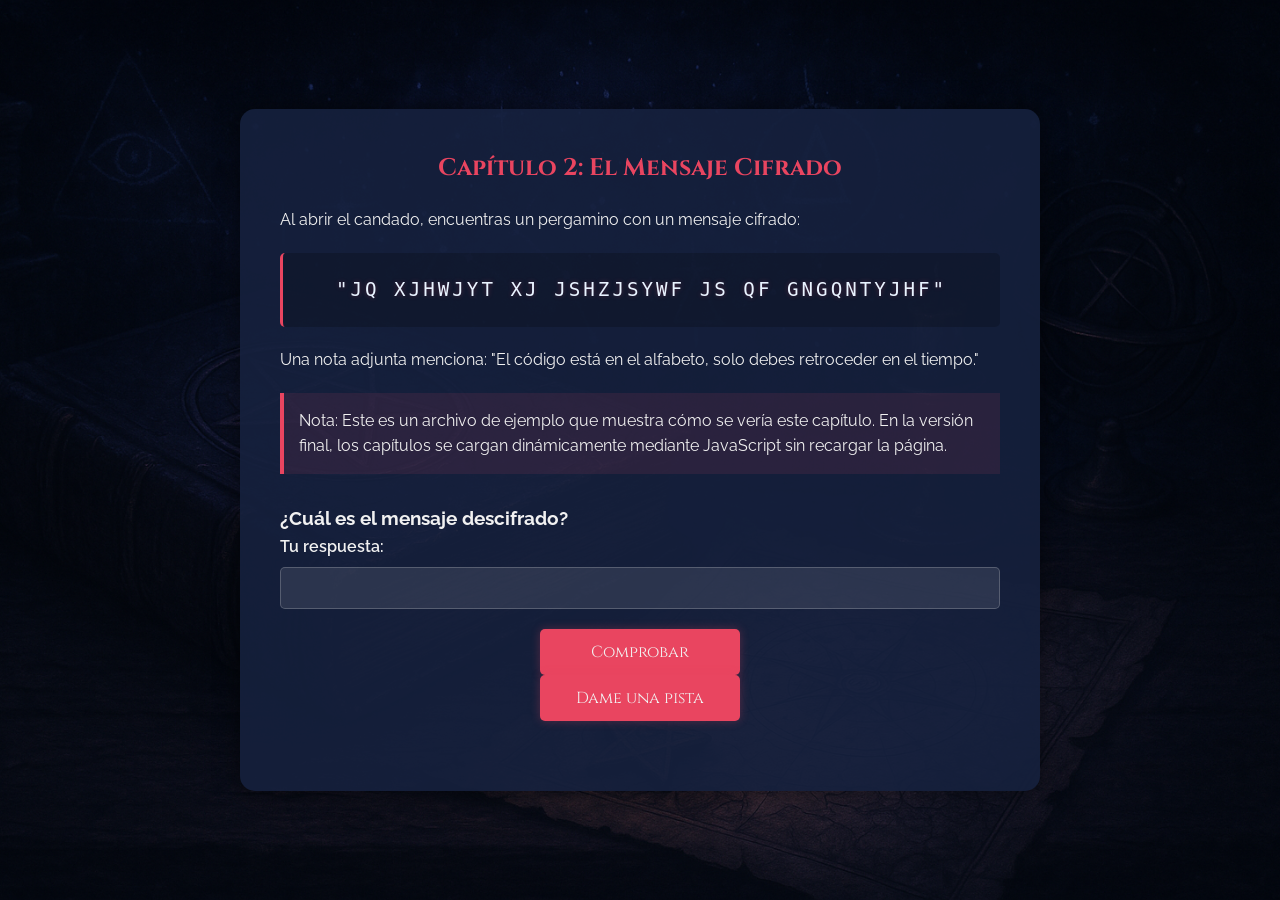
==== chapters/chapter2.html @ d96fba79 "Versión inicial: Código del Destino - Juego interactivo completo" ====
<!DOCTYPE html>
<html lang="es">
<head>
    <meta charset="UTF-8">
    <meta name="viewport" content="width=device-width, initial-scale=1.0">
    <title>Capítulo 2: El Mensaje Cifrado - Código del Destino</title>
    <link rel="stylesheet" href="../css/styles.css">
    <style>
        /* Estilos específicos para este capítulo */
        .cipher-text {
            font-family: monospace;
            letter-spacing: 3px;
            font-size: 1.2rem;
            text-align: center;
            padding: 20px;
            background-color: rgba(0, 0, 0, 0.2);
            border-radius: 5px;
            margin: 20px 0;
        }
    </style>
</head>
<body>
    <div class="container">
        <div class="chapter">
            <h2 class="chapter-title">Capítulo 2: El Mensaje Cifrado</h2>
            
            <div class="chapter-content">
                <p>Al abrir el candado, encuentras un pergamino con un mensaje cifrado:</p>
                
                <div class="cipher-text typewriter">
                    "JQ XJHWJYT XJ JSHZJSYWF JS QF GNGQNTYJHF"
                </div>
                
                <p>Una nota adjunta menciona: "El código está en el alfabeto, solo debes retroceder en el tiempo."</p>
                
                <div class="hint">
                    <p>Nota: Este es un archivo de ejemplo que muestra cómo se vería este capítulo. En la versión final, los capítulos se cargan dinámicamente mediante JavaScript sin recargar la página.</p>
                </div>
            </div>
            
            <div class="puzzle-form">
                <h3>¿Cuál es el mensaje descifrado?</h3>
                <form id="puzzle-form">
                    <div class="form-group">
                        <label for="puzzle-answer">Tu respuesta:</label>
                        <input type="text" id="puzzle-answer" name="puzzle-answer" required>
                    </div>
                    <button type="submit" class="btn">Comprobar</button>
                </form>
                <div id="feedback" class="feedback hidden"></div>
                <div class="hint-section">
                    <button id="hint-btn" class="btn btn-secondary">Dame una pista</button>
                    <p id="hint-text" class="hint hidden"></p>
                </div>
            </div>
        </div>
    </div>

    <script>
        // Script básico para demostración
        document.addEventListener('DOMContentLoaded', () => {
            const puzzleForm = document.getElementById('puzzle-form');
            const feedback = document.getElementById('feedback');
            const hintBtn = document.getElementById('hint-btn');
            const hintText = document.getElementById('hint-text');
            
            const hints = [
                "Este es un cifrado César, donde cada letra se desplaza un número fijo de posiciones.",
                "Retroceder en el tiempo sugiere mover las letras hacia atrás en el alfabeto.",
                "Prueba desplazando cada letra 5 posiciones hacia atrás."
            ];
            
            let hintIndex = 0;
            
            // Manejar envío del formulario
            puzzleForm.addEventListener('submit', (e) => {
                e.preventDefault();
                const userAnswer = document.getElementById('puzzle-answer').value.trim().toLowerCase();
                const correctAnswer = "el secreto se encuentra en la biblioteca";
                
                feedback.classList.remove('hidden', 'success', 'error');
                
                if (userAnswer === correctAnswer) {
                    feedback.classList.add('success');
                    feedback.textContent = '¡Correcto! Has resuelto el enigma. En el juego completo, esto te llevaría al siguiente capítulo.';
                } else {
                    feedback.classList.add('error');
                    feedback.textContent = 'Incorrecto. Inténtalo de nuevo.';
                }
            });
            
            // Mostrar pistas
            hintBtn.addEventListener('click', () => {
                hintText.textContent = hints[hintIndex % hints.length];
                hintText.classList.remove('hidden');
                hintIndex++;
            });
            
            // Aplicar animación de typewriter
            const typewriterElements = document.querySelectorAll('.typewriter');
            typewriterElements.forEach(element => {
                // Reiniciar la animación para demostración
                element.style.animation = 'none';
                setTimeout(() => {
                    element.style.animation = '';
                }, 10);
            });
        });
    </script>
</body>
</html>
---- css/styles.css ----
/* Estilos generales */
@import url('https://fonts.googleapis.com/css2?family=Cinzel:wght@400;700&family=Raleway:wght@300;400;600&display=swap');

:root {
    --primary-color: #1a1a2e;
    --secondary-color: #16213e;
    --accent-color: #e94560;
    --text-color: #f1f1f1;
    --mystery-glow: 0 0 15px rgba(233, 69, 96, 0.6);
}

* {
    margin: 0;
    padding: 0;
    box-sizing: border-box;
}

body {
    font-family: 'Raleway', sans-serif;
    background-color: var(--primary-color);
    color: var(--text-color);
    background-image: url('../images/background.png');
    background-size: cover;
    background-attachment: fixed;
    background-position: center;
    min-height: 100vh;
    display: flex;
    justify-content: center;
    align-items: center;
    line-height: 1.6;
}

.container {
    width: 90%;
    max-width: 800px;
    background-color: rgba(22, 33, 62, 0.9);
    padding: 40px;
    border-radius: 15px;
    box-shadow: 0 0 25px rgba(0, 0, 0, 0.5);
    position: relative;
}

/* Estilos de texto */
h1, h2 {
    font-family: 'Cinzel', serif;
    text-align: center;
    margin-bottom: 20px;
}

.title {
    font-size: 3rem;
    color: var(--accent-color);
    text-shadow: var(--mystery-glow);
    letter-spacing: 3px;
}

.subtitle {
    font-size: 1.5rem;
    color: var(--text-color);
    margin-bottom: 40px;
}

.intro-text {
    text-align: center;
    margin-bottom: 40px;
    font-size: 1.1rem;
}

/* Botones */
.btn {
    display: block;
    width: 200px;
    margin: 0 auto;
    padding: 12px 24px;
    background-color: var(--accent-color);
    color: var(--text-color);
    border: none;
    border-radius: 5px;
    font-family: 'Cinzel', serif;
    font-size: 1rem;
    cursor: pointer;
    transition: all 0.3s ease;
    box-shadow: 0 0 10px rgba(233, 69, 96, 0.3);
}

.btn:hover {
    background-color: #d23d58;
    box-shadow: 0 0 15px rgba(233, 69, 96, 0.6);
    transform: translateY(-2px);
}

.btn:active {
    transform: translateY(1px);
}

/* Estados y animaciones */
.hidden {
    display: none;
}

.fade-in {
    animation: fadeIn 1s ease-in;
}

@keyframes fadeIn {
    from { opacity: 0; }
    to { opacity: 1; }
}

/* Formularios */
.form-group {
    margin-bottom: 20px;
}

input, textarea {
    width: 100%;
    padding: 12px;
    background-color: rgba(255, 255, 255, 0.1);
    border: 1px solid rgba(255, 255, 255, 0.2);
    border-radius: 5px;
    color: var(--text-color);
    font-family: 'Raleway', sans-serif;
    transition: border-color 0.3s;
}

input:focus, textarea:focus {
    outline: none;
    border-color: var(--accent-color);
    box-shadow: 0 0 8px rgba(233, 69, 96, 0.4);
}

label {
    display: block;
    margin-bottom: 8px;
    font-weight: 600;
}

/* Capítulos */
.chapter {
    margin-bottom: 30px;
}

.chapter-title {
    color: var(--accent-color);
    margin-bottom: 20px;
}

.chapter-content {
    margin-bottom: 30px;
}

.hint {
    padding: 15px;
    background-color: rgba(233, 69, 96, 0.1);
    border-left: 4px solid var(--accent-color);
    margin: 20px 0;
}

/* Mensajes y feedback */
.feedback {
    padding: 15px;
    border-radius: 5px;
    margin: 15px 0;
    text-align: center;
}

.success {
    background-color: rgba(39, 174, 96, 0.2);
    border: 1px solid #27ae60;
}

.error {
    background-color: rgba(231, 76, 60, 0.2);
    border: 1px solid #e74c3c;
}

/* Animación de texto de máquina de escribir */
.typewriter {
    font-family: 'Courier New', monospace;
    font-size: 1.1rem;
    line-height: 1.8;
    color: #e9f3ff;
    background-color: rgba(0, 0, 0, 0.3);
    padding: 20px;
    border-radius: 5px;
    margin: 25px 0;
    border-left: 3px solid var(--accent-color);
    text-shadow: 0 0 5px rgba(233, 69, 96, 0.3);
    position: relative;
    overflow: hidden;
}

.typewriter::after {
    content: '';
    position: absolute;
    right: -20px;
    top: 0;
    height: 100%;
    width: 20px;
    background: linear-gradient(to right, rgba(0, 0, 0, 0.1), transparent);
    animation: cursor-blink 0.8s infinite;
}

@keyframes cursor-blink {
    0%, 100% { opacity: 0; }
    50% { opacity: 1; }
}

/* Estilos específicos para mensajes finales o importantes */
.typewriter.important-message {
    font-size: 1.2rem;
    letter-spacing: 1px;
    background-color: rgba(22, 33, 80, 0.7);
    box-shadow: 0 0 15px rgba(0, 0, 0, 0.5) inset, 0 0 10px rgba(233, 69, 96, 0.3);
    border-left: 4px solid var(--accent-color);
    padding: 25px;
}

/* Efecto de brillo cuando se completa la revelación */
.reveal-complete {
    animation: glow-pulse 2.5s ease-in-out infinite;
}

@keyframes glow-pulse {
    0%, 100% {
        box-shadow: 0 0 15px rgba(0, 0, 0, 0.5) inset, 0 0 10px rgba(233, 69, 96, 0.3);
        border-left-color: var(--accent-color);
    }
    50% {
        box-shadow: 0 0 15px rgba(0, 0, 0, 0.5) inset, 0 0 25px rgba(233, 69, 96, 0.7);
        border-left-color: #ff6b81;
    }
}

/* Responsive */
@media (max-width: 768px) {
    .container {
        width: 95%;
        padding: 25px;
    }
    
    .title {
        font-size: 2.2rem;
    }
    
    .subtitle {
        font-size: 1.2rem;
    }
}
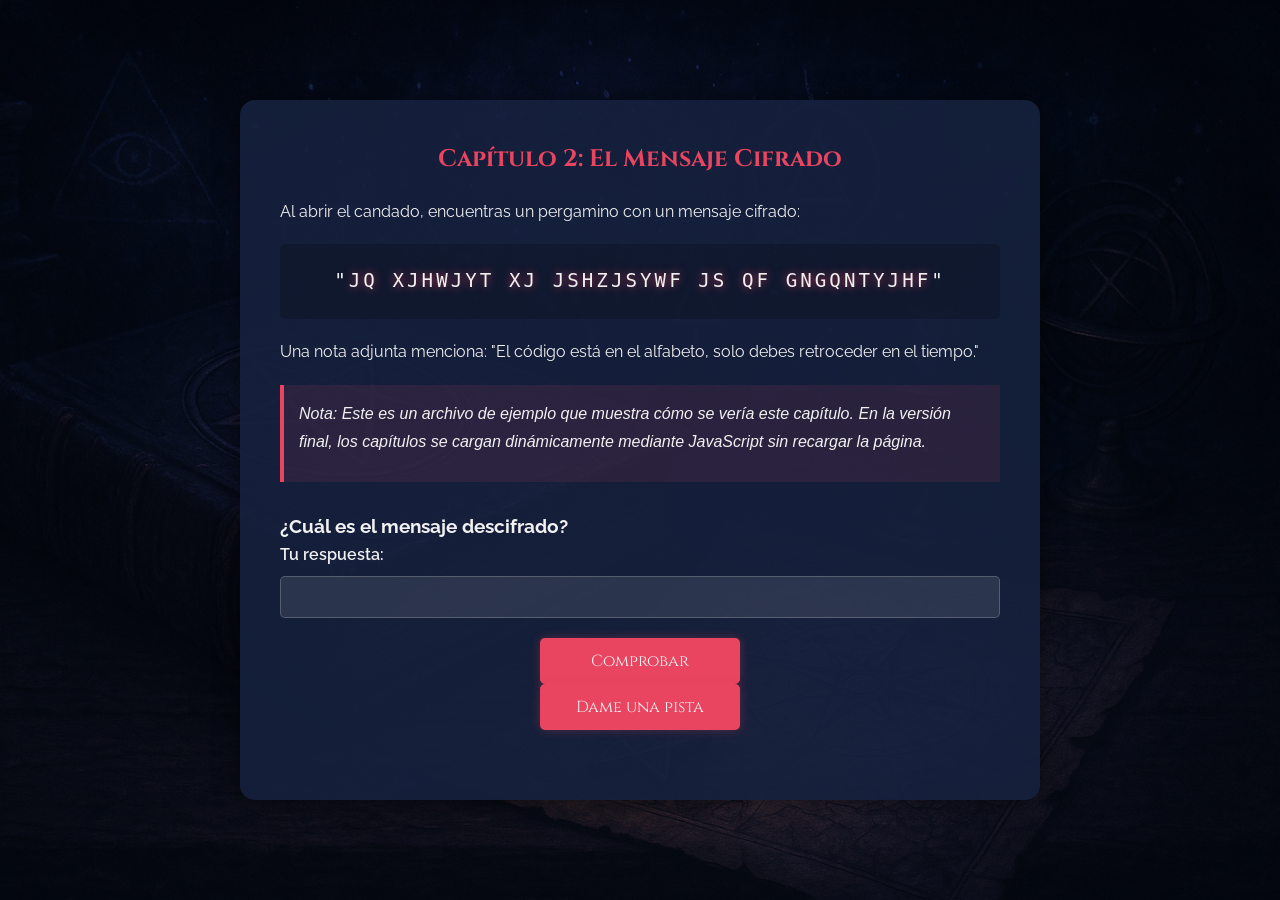
==== commit 2ea4606f: "animacion de los textos" ====
--- a/chapters/chapter2.html
+++ b/chapters/chapter2.html
@@ -27,13 +27,13 @@
             <div class="chapter-content">
                 <p>Al abrir el candado, encuentras un pergamino con un mensaje cifrado:</p>
                 
-                <div class="cipher-text typewriter">
+                <div class="cipher-text" id="cipher-message">
                     "JQ XJHWJYT XJ JSHZJSYWF JS QF GNGQNTYJHF"
                 </div>
                 
                 <p>Una nota adjunta menciona: "El código está en el alfabeto, solo debes retroceder en el tiempo."</p>
                 
-                <div class="hint">
+                <div class="hint hint-animated">
                     <p>Nota: Este es un archivo de ejemplo que muestra cómo se vería este capítulo. En la versión final, los capítulos se cargan dinámicamente mediante JavaScript sin recargar la página.</p>
                 </div>
             </div>
@@ -96,15 +96,21 @@
                 hintIndex++;
             });
             
-            // Aplicar animación de typewriter
-            const typewriterElements = document.querySelectorAll('.typewriter');
-            typewriterElements.forEach(element => {
-                // Reiniciar la animación para demostración
-                element.style.animation = 'none';
-                setTimeout(() => {
-                    element.style.animation = '';
-                }, 10);
-            });
+            // Animar el mensaje cifrado
+            const cipherMessage = document.getElementById('cipher-message');
+            const text = cipherMessage.textContent.trim();
+            let animatedHtml = '';
+            
+            for (let i = 0; i < text.length; i++) {
+                const char = text[i];
+                if (char === ' ' || char === '"') {
+                    animatedHtml += char;
+                } else {
+                    animatedHtml += `<span class="cipher-animated" style="--char-index: ${i}">${char}</span>`;
+                }
+            }
+            
+            cipherMessage.innerHTML = animatedHtml;
         });
     </script>
 </body>
--- a/css/styles.css
+++ b/css/styles.css
@@ -156,6 +156,60 @@
     margin: 20px 0;
 }
 
+/* Animación para las pistas */
+.hint-animated p {
+    overflow: hidden;
+    white-space: nowrap;
+    margin: 0 0 10px 0;
+    opacity: 0;
+    animation-fill-mode: forwards;
+    max-width: 100%;
+    display: block;
+}
+
+.hint-animated p:first-child {
+    animation: revealText 1.5s forwards 0.5s, floatText 3s ease-in-out infinite 2s;
+}
+
+.hint-animated p:last-child {
+    animation: revealText 1.5s forwards 2.5s, floatText 3s ease-in-out infinite 4s;
+}
+
+/* Caso especial para adivinanza larga */
+.hint-animated p:only-child {
+    white-space: normal;
+    word-wrap: break-word;
+    animation: revealText 1.5s forwards 0.5s, floatText 3s ease-in-out infinite 2s;
+    line-height: 1.8;
+    font-style: italic;
+}
+
+@keyframes revealText {
+    from {
+        width: 0;
+        opacity: 0;
+    }
+    to {
+        width: 100%;
+        opacity: 1;
+    }
+}
+
+@keyframes floatText {
+    0%, 100% {
+        transform: translateY(0) translateX(0);
+        text-shadow: 0 0 5px rgba(233, 69, 96, 0.6);
+    }
+    25% {
+        transform: translateY(-3px) translateX(2px);
+        text-shadow: 0 0 8px rgba(233, 69, 96, 0.8);
+    }
+    75% {
+        transform: translateY(3px) translateX(-2px);
+        text-shadow: 0 0 8px rgba(233, 69, 96, 0.8);
+    }
+}
+
 /* Mensajes y feedback */
 .feedback {
     padding: 15px;
@@ -188,6 +242,65 @@
     text-shadow: 0 0 5px rgba(233, 69, 96, 0.3);
     position: relative;
     overflow: hidden;
+}
+
+/* Estilos para el mensaje cifrado */
+.cipher-text {
+    font-family: monospace;
+    letter-spacing: 3px;
+    font-size: 1.2rem;
+    text-align: center;
+    padding: 20px;
+    background-color: rgba(0, 0, 0, 0.2);
+    border-radius: 5px;
+    margin: 20px 0;
+    line-height: 1.8;
+}
+
+.cipher-animated {
+    display: inline-block;
+    opacity: 0;
+    animation: glowIn 0.5s forwards;
+    animation-delay: calc(var(--char-index) * 0.1s);
+    text-shadow: 0 0 5px rgba(233, 69, 96, 0.6);
+}
+
+@keyframes glowIn {
+    from {
+        opacity: 0;
+        transform: translateY(-10px);
+    }
+    to {
+        opacity: 1;
+        transform: translateY(0);
+        text-shadow: 0 0 8px rgba(233, 69, 96, 0.8);
+    }
+}
+
+/* Estilos específicos para la adivinanza */
+.riddle {
+    font-style: italic;
+    background-color: rgba(233, 69, 96, 0.15);
+    padding: 20px;
+    border-radius: 8px;
+    border-left: 4px solid var(--accent-color);
+    margin: 20px 0;
+    line-height: 1.8;
+}
+
+.riddle p {
+    margin: 0;
+    position: relative;
+    animation: fadeInPieces 2.5s forwards;
+}
+
+@keyframes fadeInPieces {
+    0% { opacity: 0; }
+    20% { opacity: 0.4; }
+    40% { opacity: 0.6; }
+    60% { opacity: 0.8; }
+    80% { opacity: 0.9; }
+    100% { opacity: 1; }
 }
 
 .typewriter::after {
